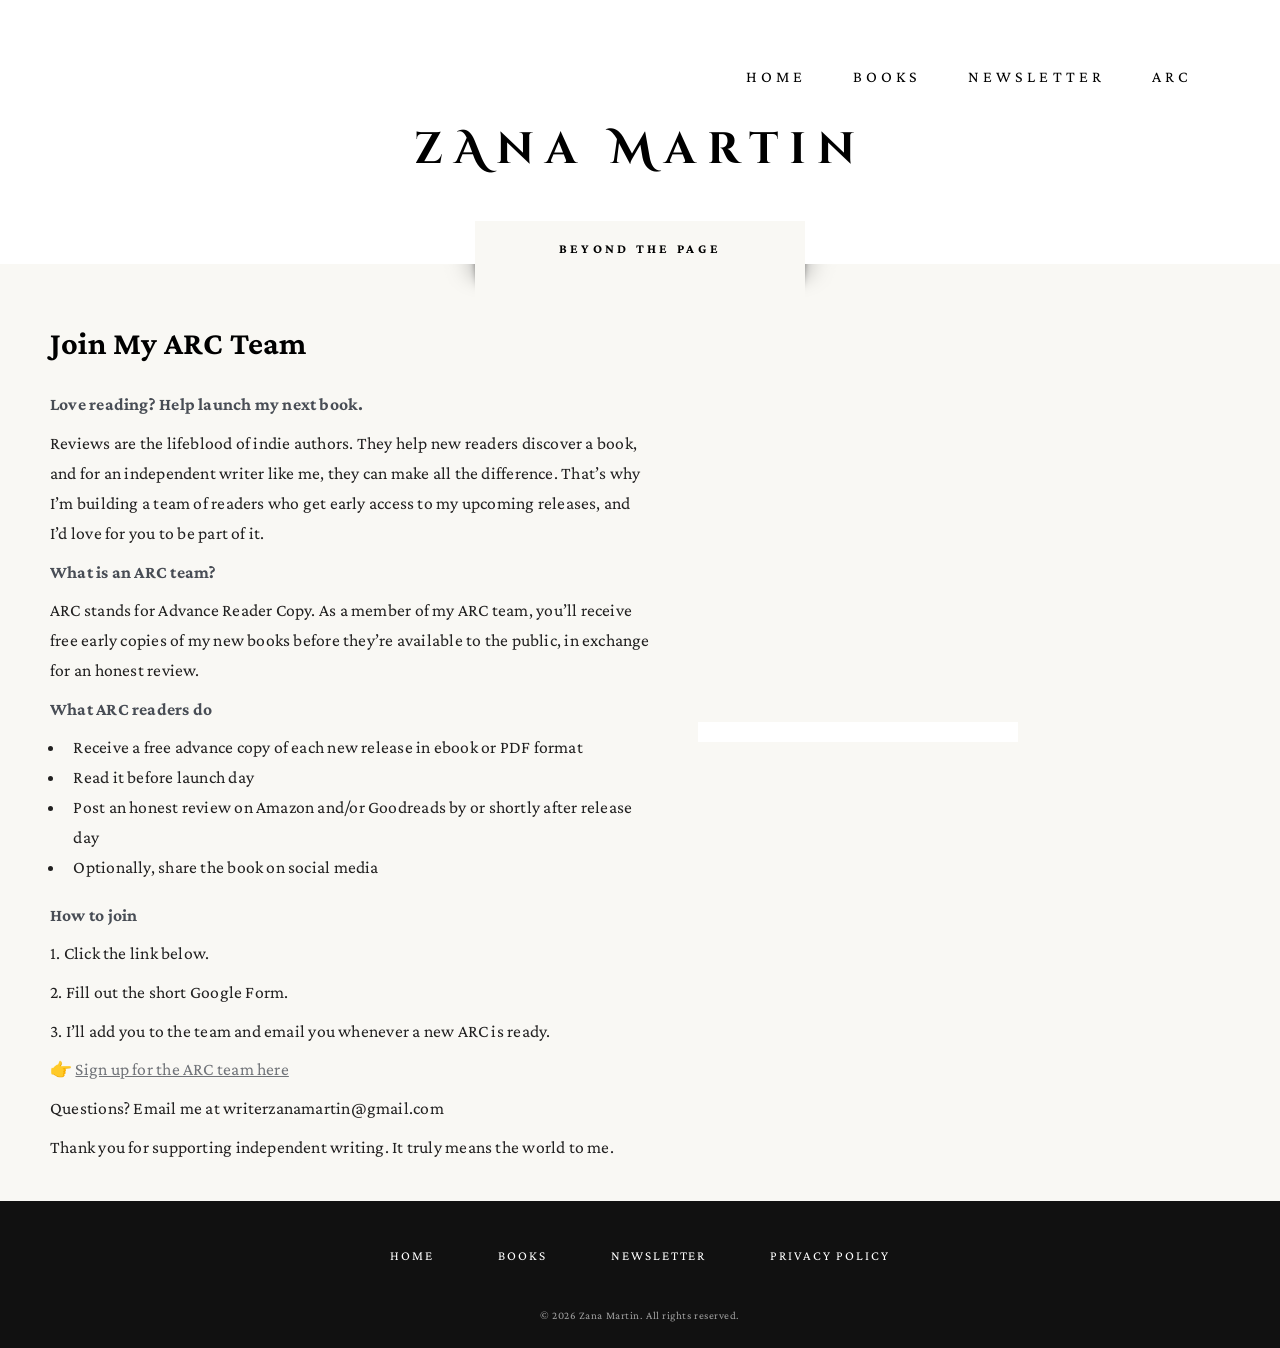
==== arc.html @ 6d34504e "Add files via upload" ====
<!DOCTYPE HTML>
<!--
	Escape Velocity by HTML5 UP
	html5up.net | @ajlkn
	Free for personal and commercial use under the CCA 3.0 license (html5up.net/license)
-->
<html>
	<head>
		<title>Zana Martin</title>
		<meta charset="utf-8" />
		<meta name="viewport" content="width=device-width, initial-scale=1, user-scalable=no" />
		<link rel="preconnect" href="https://fonts.googleapis.com">
		<link rel="preconnect" href="https://fonts.gstatic.com" crossorigin>
		<link href="https://fonts.googleapis.com/css2?family=Cinzel+Decorative:wght@700&family=Crimson+Pro:wght@400&display=swap" rel="stylesheet">
		<link rel="stylesheet" href="assets/css/main.css" />
		<link rel="stylesheet" href="https://cdn.jsdelivr.net/npm/swiper@11/swiper-bundle.min.css"/>
		<!-- MailerLite Universal -->
<script>
    (function(w,d,e,u,f,l,n){w[f]=w[f]||function(){(w[f].q=w[f].q||[])
    .push(arguments);},l=d.createElement(e),l.async=1,l.src=u,
    n=d.getElementsByTagName(e)[0],n.parentNode.insertBefore(l,n);})
    (window,document,'script','https://assets.mailerlite.com/js/universal.js','ml');
    ml('account', '2477304');
</script>
<!-- End MailerLite Universal -->
	</head>
	<body class="homepage is-preload">
		<div id="page-wrapper">

			<!-- Header -->
				<section id="header" class="wrapper">

					<!-- Logo -->
						<div id="logo">
							<h1><a href="index.html">zAna Martin</a></h1>
						</div>

					<!-- Nav -->
						<nav id="nav">
							<ul>
								<li class="current"><a href="index.html">Home</a></li>
								<li>
									<a href="books.html">Books</a>
								
								</li>
						
								<li><a href="Newsletter.html">Newsletter</a></li>
								<li><a href="arc.html">ARC</a></li>
							</ul>
						</nav>

				</section>

			

			
			<!-- Explore -->
				<section id="explore" class="wrapper style3">
    		<div class="title">BEYOND THE PAGE</div>

   			 <div class="container">

       		 <div class="publication">

           
           <div class="publication-text">
    <h2>Join My ARC Team</h2>
<p><b>Love reading? Help launch my next book.</b></p>
<p>Reviews are the lifeblood of indie authors. They help new readers discover a book, and for an independent writer like me, they can make all the difference. That’s why I’m building a team of readers who get early access to my upcoming releases, and I’d love for you to be part of it.</p>
<p><b>What is an ARC team?</b></p>
<p>ARC stands for Advance Reader Copy. As a member of my ARC team, you’ll receive free early copies of my new books before they’re available to the public, in exchange for an honest review.</p>
<p><b>What ARC readers do</b></p>
<ul>
    <li>Receive a free advance copy of each new release in ebook or PDF format</li>
    <li>Read it before launch day</li>
    <li>Post an honest review on Amazon and/or Goodreads by or shortly after release day</li>
	<li>Optionally, share the book on social media</li>
</ul>

<p><b>How to join</b></p>
<p>1. Click the link below.</p>
<p>2. Fill out the short Google Form.</p>
<p>3. I’ll add you to the team and email you whenever a new ARC is ready.</p>
<p>👉 <a href="https://docs.google.com/forms/d/e/1FAIpQLSdYOruXHdfNZhBs0Rcu9i3w_5JITP9dlh0hnvbzAg2JT9Xgmw/viewform?usp=header">Sign up for the ARC team here</a></p>
<p>Questions? Email me at writerzanamartin@gmail.com</p> 
<p>Thank you for supporting independent writing. It truly means the world to me.</p>     






</div>
 <div class="book-image">
           	<a href="#" class="image featured"><img src="images/arc2.png" alt="" /></a>
</div>
</section>

							
											

			<!-- Footer -->
				<footer class="site-footer">

    <div class="footer-links">

        <div class="footer-item">
            <a href="index.html">HOME</a>
         
        </div>

        <div class="footer-item">
            <a href="books.html">BOOKS</a>
            
        </div>

        <div class="footer-item">
            <a href="Newsletter.html">NEWSLETTER</a>
            
        </div>
        <div class="footer-item">
            <a href="privacy-policy.html">PRIVACY POLICY</a>
            
        </div>

    </div>

    <div class="footer-bottom">
        © 2026 Zana Martin. All rights reserved.
    </div>

</footer>

		<!-- Scripts -->
   
			<script src="assets/js/jquery.min.js"></script>
			<script src="assets/js/jquery.dropotron.min.js"></script>
			<script src="assets/js/browser.min.js"></script>
			<script src="assets/js/breakpoints.min.js"></script>
			<script src="assets/js/util.js"></script>
			<script src="assets/js/main.js"></script>
    </div>

    <script src="assets/js/jquery.min.js"></script>
    <script src="assets/js/browser.min.js"></script>
    <script src="assets/js/breakpoints.min.js"></script>
    <script src="assets/js/util.js"></script>
    <script src="assets/js/main.js"></script>

    <script src="https://cdn.jsdelivr.net/npm/swiper@11/swiper-bundle.min.js"></script>

    <script>
    const swiper = new Swiper(".publicationSwiper", {
    loop: true,

    autoplay: {
        delay: 2000,              // 2 seconds between slides
        disableOnInteraction: false
    },

    pagination: {
        el: ".swiper-pagination",
        clickable: true,
    },

    navigation: {
        nextEl: ".swiper-button-next",
        prevEl: ".swiper-button-prev",
    },
});
    </script>

</body>
	</body>
</html>
---- assets/css/main.css ----
@import url("fontawesome-all.min.css");
@import url("https://fonts.googleapis.com/css?family=Source+Sans+Pro:400,400italic,700,900");

/*
	Escape Velocity by HTML5 UP
	html5up.net | @ajlkn
	Free for personal and commercial use under the CCA 3.0 license (html5up.net/license)
*/

html, body, div, span, applet, object,
iframe, h1, h2, h3, h4, h5, h6, p, blockquote,
pre, a, abbr, acronym, address, big, cite,
code, del, dfn, em, img, ins, kbd, q, s, samp,
small, strike, strong, sub, sup, tt, var, b,
u, i, center, dl, dt, dd, ol, ul, li, fieldset,
form, label, legend, table, caption, tbody,
tfoot, thead, tr, th, td, article, aside,
canvas, details, embed, figure, figcaption,
footer, header, hgroup, menu, nav, output, ruby,
section, summary, time, mark, audio, video {
	margin: 0;
	padding: 0;
	border: 0;
	font-size: 100%;
	font: inherit;
	vertical-align: baseline;}

article, aside, details, figcaption, figure,
footer, header, hgroup, menu, nav, section {
	display: block;}

body {
	line-height: 1;
}

ol, ul {
	list-style: none;
}

blockquote, q {
	quotes: none;
}

	blockquote:before, blockquote:after, q:before, q:after {
		content: '';
		content: none;
	}

table {
	border-collapse: collapse;
	border-spacing: 0;
}

body {
	-webkit-text-size-adjust: none;
}

mark {
	background-color: transparent;
	color: inherit;
}

input::-moz-focus-inner {
	border: 0;
	padding: 0;
}

input, select, textarea {
	-moz-appearance: none;
	-webkit-appearance: none;
	-ms-appearance: none;
	appearance: none;
}

/* Basic */

	@-ms-viewport {
		width: device-width;
	}

	html {
		box-sizing: border-box;
	}

	*, *:before, *:after {
		box-sizing: inherit;
	}

	body.is-preload *, body.is-preload *:before, body.is-preload *:after {
		-moz-animation: none !important;
		-webkit-animation: none !important;
		-ms-animation: none !important;
		animation: none !important;
		-moz-transition: none !important;
		-webkit-transition: none !important;
		-ms-transition: none !important;
		transition: none !important;
	}

	body, input, textarea, select {
		font-family: "Crimson Pro", serif;
		font-weight: 400;
		color: #919499;
		font-size: 14pt;
		line-height: 1.75em;
		letter-spacing: 0.025em;
	}

	h1, h2, h3, h4, h5, h6 {
		font-weight: 700;
		color: #000000;
	}

	h8 {
		color: #1f232b;
		font-size: 1.2em;
	}

		h1 a, h2 a, h3 a, h4 a, h5 a, h6 a {
			color: inherit;
			text-decoration: none;
		}

	a {
		-moz-transition: color .25s ease-in-out;
		-webkit-transition: color .25s ease-in-out;
		-ms-transition: color .25s ease-in-out;
		transition: color .25s ease-in-out;
		text-decoration: underline;
		color: #717479;
	}

		a:hover {
			text-decoration: none;
		}

	strong, b {
		font-weight: 700;
		color: #484d55;
	}

	blockquote {
		border-left: solid 0.5em #ddd;
		padding: 1em 0 1em 2em;
		font-style: italic;
	}

	em, i {
		font-style: italic;
	}

	hr {
		border: 0;
		border-top: solid 1px #ddd;
		margin: 2em 0 2em 0;
	}

	sub {
		position: relative;
		top: 0.5em;
		font-size: 0.8em;
	}

	sup {
		position: relative;
		top: -0.5em;
		font-size: 0.8em;
	}

	.nobr {
		white-space: nowrap;
	}

	br.clear {
		clear: both;
	}

	p, ul, ol, dl, table, blockquote, form {
		margin-bottom: 2em;
	}

/* Container */

	.container {
		margin: 0 auto;
		max-width: 100%;
		width: 68em;
	}

		@media screen and (max-width: 1680px) {

			.container {
				width: 70em;
			}

		}

		@media screen and (max-width: 1280px) {

			.container {
				width: calc(100% - 100px);
			}

		}

		@media screen and (max-width: 980px) {

			.container {
				width: calc(100% - 100px);
			}

		}

		@media screen and (max-width: 736px) {

			.container {
				width: calc(100% - 40px);
			}

		}

/* Row */

	.row {
		display: flex;
		flex-wrap: wrap;
		box-sizing: border-box;
		align-items: stretch;
	}

		.row > * {
			box-sizing: border-box;
		}

		.row.gtr-uniform > * > :last-child {
			margin-bottom: 0;
		}

		.row.aln-left {
			justify-content: flex-start;
		}

		.row.aln-center {
			justify-content: center;
		}

		.row.aln-right {
			justify-content: flex-end;
		}

		.row.aln-top {
			align-items: flex-start;
		}

		.row.aln-middle {
			align-items: center;
		}

		.row.aln-bottom {
			align-items: flex-end;
		}

		.row > .imp {
			order: -1;
		}

		.row > .col-1 {
			width: 8.33333%;
		}

		.row > .off-1 {
			margin-left: 8.33333%;
		}

		.row > .col-2 {
			width: 16.66667%;
		}

		.row > .off-2 {
			margin-left: 16.66667%;
		}

		.row > .col-3 {
			width: 25%;
		}

		.row > .off-3 {
			margin-left: 25%;
		}

		.row > .col-4 {
			width: 33.33333%;
		}

		.row > .off-4 {
			margin-left: 33.33333%;
		}

		.row > .col-5 {
			width: 41.66667%;
		}

		.row > .off-5 {
			margin-left: 41.66667%;
		}

		.row > .col-6 {
			width: 50%;
		}

		.row > .off-6 {
			margin-left: 50%;
		}

		.row > .col-7 {
			width: 58.33333%;
		}

		.row > .off-7 {
			margin-left: 58.33333%;
		}

		.row > .col-8 {
			width: 66.66667%;
		}

		.row > .off-8 {
			margin-left: 66.66667%;
		}

		.row > .col-9 {
			width: 75%;
		}

		.row > .off-9 {
			margin-left: 75%;
		}

		.row > .col-10 {
			width: 83.33333%;
		}

		.row > .off-10 {
			margin-left: 83.33333%;
		}

		.row > .col-11 {
			width: 91.66667%;
		}

		.row > .off-11 {
			margin-left: 91.66667%;
		}

		.row > .col-12 {
			width: 100%;
		}

		.row > .off-12 {
			margin-left: 100%;
		}

		.row.gtr-0 {
			margin-top: 0px;
			margin-left: 0px;
		}

			.row.gtr-0 > * {
				padding: 0px 0 0 0px;
			}

			.row.gtr-0.gtr-uniform {
				margin-top: 0px;
			}

				.row.gtr-0.gtr-uniform > * {
					padding-top: 0px;
				}

		.row.gtr-25 {
			margin-top: -12.5px;
			margin-left: -12.5px;
		}

			.row.gtr-25 > * {
				padding: 12.5px 0 0 12.5px;
			}

			.row.gtr-25.gtr-uniform {
				margin-top: -12.5px;
			}

				.row.gtr-25.gtr-uniform > * {
					padding-top: 12.5px;
				}

		.row.gtr-50 {
			margin-top: -25px;
			margin-left: -25px;
		}

			.row.gtr-50 > * {
				padding: 25px 0 0 25px;
			}

			.row.gtr-50.gtr-uniform {
				margin-top: -25px;
			}

				.row.gtr-50.gtr-uniform > * {
					padding-top: 25px;
				}

		.row {
			margin-top: -50px;
			margin-left: -50px;
		}

			.row > * {
				padding: 50px 0 0 50px;
			}

			.row.gtr-uniform {
				margin-top: -50px;
			}

				.row.gtr-uniform > * {
					padding-top: 50px;
				}

		.row.gtr-150 {
			margin-top: -75px;
			margin-left: -75px;
		}

			.row.gtr-150 > * {
				padding: 75px 0 0 75px;
			}

			.row.gtr-150.gtr-uniform {
				margin-top: -75px;
			}

				.row.gtr-150.gtr-uniform > * {
					padding-top: 75px;
				}

		.row.gtr-200 {
			margin-top: -100px;
			margin-left: -100px;
		}

			.row.gtr-200 > * {
				padding: 100px 0 0 100px;
			}

			.row.gtr-200.gtr-uniform {
				margin-top: -100px;
			}

				.row.gtr-200.gtr-uniform > * {
					padding-top: 100px;
				}

		@media screen and (max-width: 1680px) {

			.row {
				display: flex;
				flex-wrap: wrap;
				box-sizing: border-box;
				align-items: stretch;
			}

				.row > * {
					box-sizing: border-box;
				}

				.row.gtr-uniform > * > :last-child {
					margin-bottom: 0;
				}

				.row.aln-left {
					justify-content: flex-start;
				}

				.row.aln-center {
					justify-content: center;
				}

				.row.aln-right {
					justify-content: flex-end;
				}

				.row.aln-top {
					align-items: flex-start;
				}

				.row.aln-middle {
					align-items: center;
				}

				.row.aln-bottom {
					align-items: flex-end;
				}

				.row > .imp-xlarge {
					order: -1;
				}

				.row > .col-1-xlarge {
					width: 8.33333%;
				}

				.row > .off-1-xlarge {
					margin-left: 8.33333%;
				}

				.row > .col-2-xlarge {
					width: 16.66667%;
				}

				.row > .off-2-xlarge {
					margin-left: 16.66667%;
				}

				.row > .col-3-xlarge {
					width: 25%;
				}

				.row > .off-3-xlarge {
					margin-left: 25%;
				}

				.row > .col-4-xlarge {
					width: 33.33333%;
				}

				.row > .off-4-xlarge {
					margin-left: 33.33333%;
				}

				.row > .col-5-xlarge {
					width: 41.66667%;
				}

				.row > .off-5-xlarge {
					margin-left: 41.66667%;
				}

				.row > .col-6-xlarge {
					width: 50%;
				}

				.row > .off-6-xlarge {
					margin-left: 50%;
				}

				.row > .col-7-xlarge {
					width: 58.33333%;
				}

				.row > .off-7-xlarge {
					margin-left: 58.33333%;
				}

				.row > .col-8-xlarge {
					width: 66.66667%;
				}

				.row > .off-8-xlarge {
					margin-left: 66.66667%;
				}

				.row > .col-9-xlarge {
					width: 75%;
				}

				.row > .off-9-xlarge {
					margin-left: 75%;
				}

				.row > .col-10-xlarge {
					width: 83.33333%;
				}

				.row > .off-10-xlarge {
					margin-left: 83.33333%;
				}

				.row > .col-11-xlarge {
					width: 91.66667%;
				}

				.row > .off-11-xlarge {
					margin-left: 91.66667%;
				}

				.row > .col-12-xlarge {
					width: 100%;
				}

				.row > .off-12-xlarge {
					margin-left: 100%;
				}

				.row.gtr-0 {
					margin-top: 0px;
					margin-left: 0px;
				}

					.row.gtr-0 > * {
						padding: 0px 0 0 0px;
					}

					.row.gtr-0.gtr-uniform {
						margin-top: 0px;
					}

						.row.gtr-0.gtr-uniform > * {
							padding-top: 0px;
						}

				.row.gtr-25 {
					margin-top: -12.5px;
					margin-left: -12.5px;
				}

					.row.gtr-25 > * {
						padding: 12.5px 0 0 12.5px;
					}

					.row.gtr-25.gtr-uniform {
						margin-top: -12.5px;
					}

						.row.gtr-25.gtr-uniform > * {
							padding-top: 12.5px;
						}

				.row.gtr-50 {
					margin-top: -25px;
					margin-left: -25px;
				}

					.row.gtr-50 > * {
						padding: 25px 0 0 25px;
					}

					.row.gtr-50.gtr-uniform {
						margin-top: -25px;
					}

						.row.gtr-50.gtr-uniform > * {
							padding-top: 25px;
						}

				.row {
					margin-top: -50px;
					margin-left: -50px;
				}

					.row > * {
						padding: 50px 0 0 50px;
					}

					.row.gtr-uniform {
						margin-top: -50px;
					}

						.row.gtr-uniform > * {
							padding-top: 50px;
						}

				.row.gtr-150 {
					margin-top: -75px;
					margin-left: -75px;
				}

					.row.gtr-150 > * {
						padding: 75px 0 0 75px;
					}

					.row.gtr-150.gtr-uniform {
						margin-top: -75px;
					}

						.row.gtr-150.gtr-uniform > * {
							padding-top: 75px;
						}

				.row.gtr-200 {
					margin-top: -100px;
					margin-left: -100px;
				}

					.row.gtr-200 > * {
						padding: 100px 0 0 100px;
					}

					.row.gtr-200.gtr-uniform {
						margin-top: -100px;
					}

						.row.gtr-200.gtr-uniform > * {
							padding-top: 100px;
						}

		}

		@media screen and (max-width: 1280px) {

			.row {
				display: flex;
				flex-wrap: wrap;
				box-sizing: border-box;
				align-items: stretch;
			}

				.row > * {
					box-sizing: border-box;
				}

				.row.gtr-uniform > * > :last-child {
					margin-bottom: 0;
				}

				.row.aln-left {
					justify-content: flex-start;
				}

				.row.aln-center {
					justify-content: center;
				}

				.row.aln-right {
					justify-content: flex-end;
				}

				.row.aln-top {
					align-items: flex-start;
				}

				.row.aln-middle {
					align-items: center;
				}

				.row.aln-bottom {
					align-items: flex-end;
				}

				.row > .imp-large {
					order: -1;
				}

				.row > .col-1-large {
					width: 8.33333%;
				}

				.row > .off-1-large {
					margin-left: 8.33333%;
				}

				.row > .col-2-large {
					width: 16.66667%;
				}

				.row > .off-2-large {
					margin-left: 16.66667%;
				}

				.row > .col-3-large {
					width: 25%;
				}

				.row > .off-3-large {
					margin-left: 25%;
				}

				.row > .col-4-large {
					width: 33.33333%;
				}

				.row > .off-4-large {
					margin-left: 33.33333%;
				}

				.row > .col-5-large {
					width: 41.66667%;
				}

				.row > .off-5-large {
					margin-left: 41.66667%;
				}

				.row > .col-6-large {
					width: 50%;
				}

				.row > .off-6-large {
					margin-left: 50%;
				}

				.row > .col-7-large {
					width: 58.33333%;
				}

				.row > .off-7-large {
					margin-left: 58.33333%;
				}

				.row > .col-8-large {
					width: 66.66667%;
				}

				.row > .off-8-large {
					margin-left: 66.66667%;
				}

				.row > .col-9-large {
					width: 75%;
				}

				.row > .off-9-large {
					margin-left: 75%;
				}

				.row > .col-10-large {
					width: 83.33333%;
				}

				.row > .off-10-large {
					margin-left: 83.33333%;
				}

				.row > .col-11-large {
					width: 91.66667%;
				}

				.row > .off-11-large {
					margin-left: 91.66667%;
				}

				.row > .col-12-large {
					width: 100%;
				}

				.row > .off-12-large {
					margin-left: 100%;
				}

				.row.gtr-0 {
					margin-top: 0px;
					margin-left: 0px;
				}

					.row.gtr-0 > * {
						padding: 0px 0 0 0px;
					}

					.row.gtr-0.gtr-uniform {
						margin-top: 0px;
					}

						.row.gtr-0.gtr-uniform > * {
							padding-top: 0px;
						}

				.row.gtr-25 {
					margin-top: -8.75px;
					margin-left: -8.75px;
				}

					.row.gtr-25 > * {
						padding: 8.75px 0 0 8.75px;
					}

					.row.gtr-25.gtr-uniform {
						margin-top: -8.75px;
					}

						.row.gtr-25.gtr-uniform > * {
							padding-top: 8.75px;
						}

				.row.gtr-50 {
					margin-top: -17.5px;
					margin-left: -17.5px;
				}

					.row.gtr-50 > * {
						padding: 17.5px 0 0 17.5px;
					}

					.row.gtr-50.gtr-uniform {
						margin-top: -17.5px;
					}

						.row.gtr-50.gtr-uniform > * {
							padding-top: 17.5px;
						}

				.row {
					margin-top: -35px;
					margin-left: -35px;
				}

					.row > * {
						padding: 35px 0 0 35px;
					}

					.row.gtr-uniform {
						margin-top: -35px;
					}

						.row.gtr-uniform > * {
							padding-top: 35px;
						}

				.row.gtr-150 {
					margin-top: -52.5px;
					margin-left: -52.5px;
				}

					.row.gtr-150 > * {
						padding: 52.5px 0 0 52.5px;
					}

					.row.gtr-150.gtr-uniform {
						margin-top: -52.5px;
					}

						.row.gtr-150.gtr-uniform > * {
							padding-top: 52.5px;
						}

				.row.gtr-200 {
					margin-top: -70px;
					margin-left: -70px;
				}

					.row.gtr-200 > * {
						padding: 70px 0 0 70px;
					}

					.row.gtr-200.gtr-uniform {
						margin-top: -70px;
					}

						.row.gtr-200.gtr-uniform > * {
							padding-top: 70px;
						}

		}

		@media screen and (max-width: 980px) {

			.row {
				display: flex;
				flex-wrap: wrap;
				box-sizing: border-box;
				align-items: stretch;
			}

				.row > * {
					box-sizing: border-box;
				}

				.row.gtr-uniform > * > :last-child {
					margin-bottom: 0;
				}

				.row.aln-left {
					justify-content: flex-start;
				}

				.row.aln-center {
					justify-content: center;
				}

				.row.aln-right {
					justify-content: flex-end;
				}

				.row.aln-top {
					align-items: flex-start;
				}

				.row.aln-middle {
					align-items: center;
				}

				.row.aln-bottom {
					align-items: flex-end;
				}

				.row > .imp-medium {
					order: -1;
				}

				.row > .col-1-medium {
					width: 8.33333%;
				}

				.row > .off-1-medium {
					margin-left: 8.33333%;
				}

				.row > .col-2-medium {
					width: 16.66667%;
				}

				.row > .off-2-medium {
					margin-left: 16.66667%;
				}

				.row > .col-3-medium {
					width: 25%;
				}

				.row > .off-3-medium {
					margin-left: 25%;
				}

				.row > .col-4-medium {
					width: 33.33333%;
				}

				.row > .off-4-medium {
					margin-left: 33.33333%;
				}

				.row > .col-5-medium {
					width: 41.66667%;
				}

				.row > .off-5-medium {
					margin-left: 41.66667%;
				}

				.row > .col-6-medium {
					width: 50%;
				}

				.row > .off-6-medium {
					margin-left: 50%;
				}

				.row > .col-7-medium {
					width: 58.33333%;
				}

				.row > .off-7-medium {
					margin-left: 58.33333%;
				}

				.row > .col-8-medium {
					width: 66.66667%;
				}

				.row > .off-8-medium {
					margin-left: 66.66667%;
				}

				.row > .col-9-medium {
					width: 75%;
				}

				.row > .off-9-medium {
					margin-left: 75%;
				}

				.row > .col-10-medium {
					width: 83.33333%;
				}

				.row > .off-10-medium {
					margin-left: 83.33333%;
				}

				.row > .col-11-medium {
					width: 91.66667%;
				}

				.row > .off-11-medium {
					margin-left: 91.66667%;
				}

				.row > .col-12-medium {
					width: 100%;
				}

				.row > .off-12-medium {
					margin-left: 100%;
				}

				.row.gtr-0 {
					margin-top: 0px;
					margin-left: 0px;
				}

					.row.gtr-0 > * {
						padding: 0px 0 0 0px;
					}

					.row.gtr-0.gtr-uniform {
						margin-top: 0px;
					}

						.row.gtr-0.gtr-uniform > * {
							padding-top: 0px;
						}

				.row.gtr-25 {
					margin-top: -12.5px;
					margin-left: -12.5px;
				}

					.row.gtr-25 > * {
						padding: 12.5px 0 0 12.5px;
					}

					.row.gtr-25.gtr-uniform {
						margin-top: -12.5px;
					}

						.row.gtr-25.gtr-uniform > * {
							padding-top: 12.5px;
						}

				.row.gtr-50 {
					margin-top: -25px;
					margin-left: -25px;
				}

					.row.gtr-50 > * {
						padding: 25px 0 0 25px;
					}

					.row.gtr-50.gtr-uniform {
						margin-top: -25px;
					}

						.row.gtr-50.gtr-uniform > * {
							padding-top: 25px;
						}

				.row {
					margin-top: -50px;
					margin-left: -50px;
				}

					.row > * {
						padding: 50px 0 0 50px;
					}

					.row.gtr-uniform {
						margin-top: -50px;
					}

						.row.gtr-uniform > * {
							padding-top: 50px;
						}

				.row.gtr-150 {
					margin-top: -75px;
					margin-left: -75px;
				}

					.row.gtr-150 > * {
						padding: 75px 0 0 75px;
					}

					.row.gtr-150.gtr-uniform {
						margin-top: -75px;
					}

						.row.gtr-150.gtr-uniform > * {
							padding-top: 75px;
						}

				.row.gtr-200 {
					margin-top: -100px;
					margin-left: -100px;
				}

					.row.gtr-200 > * {
						padding: 100px 0 0 100px;
					}

					.row.gtr-200.gtr-uniform {
						margin-top: -100px;
					}

						.row.gtr-200.gtr-uniform > * {
							padding-top: 100px;
						}

		}

		@media screen and (max-width: 736px) {

			.row {
				display: flex;
				flex-wrap: wrap;
				box-sizing: border-box;
				align-items: stretch;
			}

				.row > * {
					box-sizing: border-box;
				}

				.row.gtr-uniform > * > :last-child {
					margin-bottom: 0;
				}

				.row.aln-left {
					justify-content: flex-start;
				}

				.row.aln-center {
					justify-content: center;
				}

				.row.aln-right {
					justify-content: flex-end;
				}

				.row.aln-top {
					align-items: flex-start;
				}

				.row.aln-middle {
					align-items: center;
				}

				.row.aln-bottom {
					align-items: flex-end;
				}

				.row > .imp-small {
					order: -1;
				}

				.row > .col-1-small {
					width: 8.33333%;
				}

				.row > .off-1-small {
					margin-left: 8.33333%;
				}

				.row > .col-2-small {
					width: 16.66667%;
				}

				.row > .off-2-small {
					margin-left: 16.66667%;
				}

				.row > .col-3-small {
					width: 25%;
				}

				.row > .off-3-small {
					margin-left: 25%;
				}

				.row > .col-4-small {
					width: 33.33333%;
				}

				.row > .off-4-small {
					margin-left: 33.33333%;
				}

				.row > .col-5-small {
					width: 41.66667%;
				}

				.row > .off-5-small {
					margin-left: 41.66667%;
				}

				.row > .col-6-small {
					width: 50%;
				}

				.row > .off-6-small {
					margin-left: 50%;
				}

				.row > .col-7-small {
					width: 58.33333%;
				}

				.row > .off-7-small {
					margin-left: 58.33333%;
				}

				.row > .col-8-small {
					width: 66.66667%;
				}

				.row > .off-8-small {
					margin-left: 66.66667%;
				}

				.row > .col-9-small {
					width: 75%;
				}

				.row > .off-9-small {
					margin-left: 75%;
				}

				.row > .col-10-small {
					width: 83.33333%;
				}

				.row > .off-10-small {
					margin-left: 83.33333%;
				}

				.row > .col-11-small {
					width: 91.66667%;
				}

				.row > .off-11-small {
					margin-left: 91.66667%;
				}

				.row > .col-12-small {
					width: 100%;
				}

				.row > .off-12-small {
					margin-left: 100%;
				}

				.row.gtr-0 {
					margin-top: 0px;
					margin-left: 0px;
				}

					.row.gtr-0 > * {
						padding: 0px 0 0 0px;
					}

					.row.gtr-0.gtr-uniform {
						margin-top: 0px;
					}

						.row.gtr-0.gtr-uniform > * {
							padding-top: 0px;
						}

				.row.gtr-25 {
					margin-top: -7.5px;
					margin-left: -7.5px;
				}

					.row.gtr-25 > * {
						padding: 7.5px 0 0 7.5px;
					}

					.row.gtr-25.gtr-uniform {
						margin-top: -7.5px;
					}

						.row.gtr-25.gtr-uniform > * {
							padding-top: 7.5px;
						}

				.row.gtr-50 {
					margin-top: -15px;
					margin-left: -15px;
				}

					.row.gtr-50 > * {
						padding: 15px 0 0 15px;
					}

					.row.gtr-50.gtr-uniform {
						margin-top: -15px;
					}

						.row.gtr-50.gtr-uniform > * {
							padding-top: 15px;
						}

				.row {
					margin-top: -30px;
					margin-left: -30px;
				}

					.row > * {
						padding: 30px 0 0 30px;
					}

					.row.gtr-uniform {
						margin-top: -30px;
					}

						.row.gtr-uniform > * {
							padding-top: 30px;
						}

				.row.gtr-150 {
					margin-top: -45px;
					margin-left: -45px;
				}

					.row.gtr-150 > * {
						padding: 45px 0 0 45px;
					}

					.row.gtr-150.gtr-uniform {
						margin-top: -45px;
					}

						.row.gtr-150.gtr-uniform > * {
							padding-top: 45px;
						}

				.row.gtr-200 {
					margin-top: -60px;
					margin-left: -60px;
				}

					.row.gtr-200 > * {
						padding: 60px 0 0 60px;
					}

					.row.gtr-200.gtr-uniform {
						margin-top: -60px;
					}

						.row.gtr-200.gtr-uniform > * {
							padding-top: 60px;
						}

		}

/* Section/Article */

	section,
	article {
		margin: 0 0 4em 0;
	}

	section > :last-child,
	article > :last-child,
	section:last-child,
	article:last-child {
		margin-bottom: 0;
	}

	header.style1 {
		text-align: center;
		padding: 3em 0 3em 0;
	}

		header.style1 h2 {
			font-weight: 700;
			font-size: 2em;
			letter-spacing: 0.075em;
			line-height: 1.5em;
		}

		header.style1 p {
			color: #040404;
			display: block;
			margin: 1.15em 0 0 0;
			font-size: 1.3em;
			letter-spacing: 0.075em;
			line-height: 1.5em;
		}

/* Table */

	table {
		width: 100%;
	}

		table.default {
			width: 100%;
		}

			table.default tbody tr:nth-child(2n+2) {
				background: #f4f4f4;
			}

			table.default td {
				padding: 0.5em 1em 0.5em 1em;
			}

			table.default th {
				text-align: left;
				font-weight: 400;
				padding: 0.5em 1em 0.5em 1em;
			}

			table.default thead {
				background: #484d55;
				color: #fff;
			}

			table.default tfoot {
				background: #eee;
			}

/* Form */

	form label {
		display: block;
		font-weight: 700;
		color: #484d55;
		margin: 0.25em 0 0.5em 0;
	}

	form input[type="text"],
	form input[type="email"],
	form input[type="password"],
	form select,
	form textarea {
		-moz-transition: all .25s ease-in-out;
		-webkit-transition: all .25s ease-in-out;
		-ms-transition: all .25s ease-in-out;
		transition: all .25s ease-in-out;
		-webkit-appearance: none;
		display: block;
		border: 0;
		background: #eee;
		box-shadow: inset 0px 0px 1px 0px #a0a1a7;
		border-radius: 0.35em;
		width: 100%;
		padding: 0.75em 1em 0.75em 1em;
	}

		form input[type="text"]:focus,
		form input[type="email"]:focus,
		form input[type="password"]:focus,
		form select:focus,
		form textarea:focus {
			background: #f8f8f8;
		}

	form input[type="text"],
	form input[type="email"]
	input[type="password"] {
		line-height: 1em;
	}

	form select {
		line-height: 1em;
	}

	form textarea {
		min-height: 8em;
	}

	form ul.actions {
		margin-top: 0;
	}

	form ::-webkit-input-placeholder {
		color: #555 !important;
		font-style: italic;
		line-height: 1.35em;
	}

	form :-moz-placeholder {
		color: #555 !important;
		font-style: italic;
	}

	form ::-moz-placeholder {
		color: #555 !important;
		font-style: italic;
	}

	form :-ms-input-placeholder {
		color: #555 !important;
		font-style: italic;
	}

	form ::-moz-focus-inner {
		border: 0;
	}

/* Image */

	.image {
		display: inline-block;
	}

		.image img {
			display: block;
			width: 100%;
		}

		.image.fit {
			display: block;
			width: 100%;
		}

		.image.left {
			float: left;
			margin: 0 2em 2em 0;
		}

		.image.centered {
			display: block;
			margin: 0 0 2em 0;
		}

			.image.centered img {
				margin: 0 auto;
				width: auto;
			}

		.image.featured {
			display: block;
			width: 100%;
			margin: 0 0 2em 0;
		}

/* Button */

	input[type="button"],
	input[type="submit"],
	input[type="reset"],
	button,
	.button {
		-moz-transition: all .25s ease-in-out;
		-webkit-transition: all .25s ease-in-out;
		-ms-transition: all .25s ease-in-out;
		transition: all .25s ease-in-out;
		display: inline-block;
		background: #444;
		text-align: center;
		text-transform: uppercase;
		font-weight: 700;
		letter-spacing: 0.25em;
		text-decoration: none;
		border-radius: 0.35em;
		border: 0;
		outline: 0;
		cursor: pointer;
		padding: 0 2.25em 0 2.25em;
		font-size: 0.9em;
		min-width: 12em;
		height: 4em;
		line-height: 4em;
	}

		input[type="button"]:hover,
		input[type="submit"]:hover,
		input[type="reset"]:hover,
		button:hover,
		.button:hover {
			background-color: #dfa72f;
		}

		input[type="button"].large,
		input[type="submit"].large,
		input[type="reset"].large,
		button.large,
		.button.large {
			font-size: 1em;
			min-width: 14em;
		}

		input[type="button"].style1,
		input[type="submit"].style1,
		input[type="reset"].style1,
		button.style1,
		.button.style1 {
			background: #dfa72f url("images/overlay.png");
			color: #fff;
		}

			input[type="button"].style1:hover,
			input[type="submit"].style1:hover,
			input[type="reset"].style1:hover,
			button.style1:hover,
			.button.style1:hover {
				background-color: #64605f;
			}

			input[type="button"].style1:active,
			input[type="submit"].style1:active,
			input[type="reset"].style1:active,
			button.style1:active,
			.button.style1:active {
				background-color: #717070;
			}

		input[type="button"].style2,
		input[type="submit"].style2,
		input[type="reset"].style2,
		button.style2,
		.button.style2 {
			background: none;
			color: #606167;
			box-shadow: inset 0px 0px 2px 0px #a0a1a7;
		}

			input[type="button"].style2:hover,
			input[type="submit"].style2:hover,
			input[type="reset"].style2:hover,
			button.style2:hover,
			.button.style2:hover {
				box-shadow: inset 0px 0px 2px 0px #606167;
			}

			input[type="button"].style2:active,
			input[type="submit"].style2:active,
			input[type="reset"].style2:active,
			button.style2:active,
			.button.style2:active {
				box-shadow: inset 0px 0px 2px 0px #202127;
			}

		input[type="button"].style3,
		input[type="submit"].style3,
		input[type="reset"].style3,
		button.style3,
		.button.style3 {
			background: #2f333b url("images/overlay.png");
			color: #fff;
		}

			input[type="button"].style3:hover,
			input[type="submit"].style3:hover,
			input[type="reset"].style3:hover,
			button.style3:hover,
			.button.style3:hover {
				background-color: #3f434b;
			}

			input[type="button"].style3:active,
			input[type="submit"].style3:active,
			input[type="reset"].style3:active,
			button.style3:active,
			.button.style3:active {
				background-color: #1f232b;
			}

/* List */

	ul {
		list-style: disc;
		padding-left: 1em;
	}

		ul li {
			padding-left: 0.5em;
		}

		ul.style2 {
			list-style: none;
			padding-left: 0;
		}

			ul.style2 li {
				border-top: solid 1px #eee;
				padding: 1.5em 0 0 0;
				margin: 1.5em 0 0 0;
			}

				ul.style2 li:first-child {
					border-top: 0;
					padding-top: 0;
					margin-top: 0;
				}

		ul.style3 {
			list-style: none;
			padding-left: 0;
		}

			ul.style3 li {
				border-top: solid 1px #eee;
				padding: 0.5em 0 0 0;
				margin: 0.5em 0 0 0;
			}

				ul.style3 li:first-child {
					border-top: 0;
					padding-top: 0;
					margin-top: 0;
				}

	ol {
		list-style: decimal;
		padding-left: 1.25em;
	}

		ol li {
			padding-left: 0.25em;
		}

/* Actions */

	ul.actions {
		list-style: none;
		padding-left: 0;
		margin: 3em 0 0 0;
	}

		ul.actions li {
			display: inline-block;
			margin: 0 0.75em 0 0.75em;
			padding-left: 0;
		}

			ul.actions li:first-child {
				margin-left: 0;
			}

			ul.actions li:last-child {
				margin-right: 0;
			}

		ul.actions.special {
			text-align: center;
		}

/* Feature List */

	.feature-list {
		max-width: 58em;
		margin-left: auto;
		margin-right: auto;
		position: relative;
		top: 0.75em;
	}

		.feature-list section {
			border-top: solid 1px #eee;
			padding-top: 3em;
			padding-left: 5em;
			position: relative;
		}

		@media screen and (min-width: 981px) {

			.feature-list > .row > :nth-child(-n + 2) > section {
				border-top: 0;
				padding-top: 0;
			}

		}

		.feature-list h3 {
			color: #e97770 !important;
			margin: -0.35em 0 0.75em 0;
			font-size: 1.15em;
			letter-spacing: 0.05em;
		}

			.feature-list h3:before {
				display: block;
				color: #fff;
				background: #2f333b url("images/overlay.png");
				border-radius: 2.5em;
				text-align: center;
				width: 2.5em;
				height: 2.5em;
				line-height: 2.5em;
				margin-right: 0.75em;
				position: absolute;
				left: 0;
				margin-top: -0.5em;
			}

		.feature-list.small section {
			padding-left: 3.5em;
		}

		.feature-list.small h3:before {
			font-size: 0.8em;
		}

/* Icons */

	.icon {
		text-decoration: none;
		text-decoration: none;
	}

		.icon:before {
			-moz-osx-font-smoothing: grayscale;
			-webkit-font-smoothing: antialiased;
			display: inline-block;
			font-style: normal;
			font-variant: normal;
			text-rendering: auto;
			line-height: 1;
			text-transform: none !important;
			font-family: 'Font Awesome 5 Free';
			font-weight: 400;
		}

		.icon:before {
			line-height: inherit;
			font-size: 1.25em;
		}

		.icon > .label {
			display: none;
		}

		.icon.solid:before {
			font-weight: 900;
		}

		.icon.brands:before {
			font-family: 'Font Awesome 5 Brands';
		}

/* Box */

	.box header {
		margin: 0 0 1.5em 0;
	}

		.box header.style1 {
			position: relative;
			margin: -0.5em 0 0 0;
			padding-top: 0;
		}

	.box h2 {
		margin: 0 0 0.75em 0;
		font-size: 1.15em;
		letter-spacing: 0.05em;
	}

	.box h3 {
		margin: 0 0 0.5em 0;
		font-size: 1em;
		font-weight: 600;
		letter-spacing: 0.05em;
	}

	.box.post-excerpt .image.left {
		position: relative;
		top: 0.5em;
		width: 5em;
	}

	.box.post-excerpt h3, .box.post-excerpt p {
		margin-left: 7em;
	}

/* Wrapper */


	.wrapper {
		position: relative;
		padding: 0em 0 0em 0;
	}

		.wrapper .title {
			position: absolute;
			top: 0;
			left: 50%;
			text-align: center;
			text-transform: uppercase;
			display: block;
			font-weight: 700;
			letter-spacing: 0.25em;
			font-size: 0.9em;
			width: 25em;
			height: 3.25em;
			top: -3.25em;
			line-height: 3.25em;
			margin-bottom: -3.25em;
			margin-left: -12.5em;
			padding-top: 0.5em;
		}

			.wrapper .title:before {
				content: '';
				position: absolute;
				bottom: -38px;
				left: -35px;
				width: 35px;
				height: 38px;
				background: url("images/shadow.png");
			}

			.wrapper .title:after {
				-moz-transform: scaleX(-1);
				-webkit-transform: scaleX(-1);
				-ms-transform: scaleX(-1);
				transform: scaleX(-1);
				content: '';
				position: absolute;
				bottom: -38px;
				right: -35px;
				width: 35px;
				height: 38px;
				background: url("images/shadow.png");
			}

		.wrapper.style1 {
			background: #e97770 url("images/overlay.png");
			color: #000000;
			color: rgba(5, 5, 5, 0.75);
		}

			.wrapper.style1 .title {
				background: #e97770 url("images/overlay.png");
				color: #000000;
			}

			.wrapper.style1 h1, .wrapper.style1 h2, .wrapper.style1 h3, .wrapper.style1 h4, .wrapper.style1 h5, .wrapper.style1 h6, .wrapper.style1 strong, .wrapper.style1 b, .wrapper.style1 a {
				color: #060606;
			}

		.wrapper.style2 {
			background: #fff;
		}

			.wrapper.style2 .title {
				background: #fff;
				color: #000000;
			}

		.wrapper.style3 {
			background: #f3f3f3 url("images/overlay.png");
		}

			.wrapper.style3 .title {
				background: #f3f3f3 url("images/overlay.png");
				color: #000000;
			}

			.wrapper.style3 .image {
				border: solid 10px #fff;
			}

/* Page Wrapper */

	#page-wrapper > section {
		margin-bottom: 0;
	}

/* Header */

	#header {
		display: -moz-flex;
		display: -webkit-flex;
		display: -ms-flex;
		display: flex;
		-moz-align-items: center;
		-webkit-align-items: center;
		-ms-align-items: center;
		align-items: center;
		-moz-justify-content: center;
		-webkit-justify-content: center;
		-ms-justify-content: center;
		justify-content: center;
		position: relative;
		height: 18em;
		background: #ffffff;
		background-size: contain;
		background-repeat: no-repeat;
		padding: 0;
	}

		#header:before {
    background: none;
}

		.homepage #header {
			height: 18em;
		}

/* Logo */

	#logo {
		width: 100%;
		text-align: center;
		position: relative;
		top: 1.5em;
	}

		#logo h1 {
			font-weight: 900;
			text-transform: uppercase;
			color: #fff;
			font-size: 2em;
			letter-spacing: 0.25em;
		}

		#logo p {
			color: #eee;
			color: rgba(255, 255, 255, 0.5);
			text-transform: uppercase;
			margin: 1.25em 0 0 0;
			display: block;
			letter-spacing: 0.2em;
			font-size: 0.9em;
		}

/* Nav */

	#nav {
		position: absolute;
		display: block;
		top: 2.5em;
		left: 0;
		width: 100%;
		 text-align: right;
    	padding-right: 3em;
	}

		#nav > ul {
			display: inline-block;
			border-radius: 0.35em;
			box-shadow: inset 0px 0px 1px 1px rgba(255, 255, 255, 0.25);
			padding: 0 1.5em 0 1.5em;
		}

			#nav > ul > li {
				display: inline-block;
				text-align: center;
				padding: 0 1.5em 0 1.5em;
			}

				#nav > ul > li > ul {
					display: none;
				}

				#nav > ul > li > a, #nav > ul > li > span {
					display: block;
					color: #000000;
					text-transform: uppercase;
					text-decoration: none;
					font-size: 1.1em;
					letter-spacing: 0.25em;
					height: 5em;
					line-height: 5em;
					-moz-transition: all .25s ease-in-out;
					-webkit-transition: all .25s ease-in-out;
					-o-transition: all .25s ease-in-out;
					-ms-transition: all .25s ease-in-out;
					transition: all .25s ease-in-out;
					outline: 0;
				}

				#nav > ul > li:hover > a {
					color: #8d1616;
				}

				#nav > ul > li.active > a, #nav > ul > li.active > span {
					color: #a01e1e;
				}

	.dropotron {
		background: #000000;
		background-color: rgba(0, 0, 0, 0.925);
		padding: 1.25em 1em 1.25em 1em;
		border-radius: 0.35em;
		box-shadow: inset 0px 0px 1px 1px rgba(0, 0, 0, 0.25);
		min-width: 12em;
		text-align: left;
		margin-top: -1.25em;
		margin-left: -1px;
		list-style: none;
	}

		.dropotron.level-0 {
			margin-top: -1px;
			margin-left: 0;
			border-top-left-radius: 0;
			border-top-right-radius: 0;
		}

		.dropotron a, .dropotron span {
			-moz-transition: all .25s ease-in-out;
			-webkit-transition: all .25s ease-in-out;
			-ms-transition: all .25s ease-in-out;
			transition: all .25s ease-in-out;
			display: block;
			color: #eee;
			color: rgba(255, 255, 255, 0.75);
			text-transform: uppercase;
			text-decoration: none;
			font-size: 0.7em;
			letter-spacing: 0.25em;
			border-top: solid 1px rgba(255, 255, 255, 0.15);
			line-height: 3em;
		}

		.dropotron li {
			padding-left: 0;
		}

			.dropotron li:first-child a, .dropotron li:first-child span {
				border-top: 0;
			}

			.dropotron li:hover > a, .dropotron li:hover > span {
				color: #fff;
			}

/* Intro */

	#intro {
		padding-bottom: 8em;
		text-align: center;
	}

		#intro p.style1 {
			font-size: 1.5em;
			letter-spacing: 0.075em;
		}

		#intro p.style2 {
			font-weight: 700;
			color: #fff;
			border-radius: 0.35em;
			box-shadow: inset 0px 0px 1px 1px rgba(255, 255, 255, 0.25);
			font-size: 2.75em;
			letter-spacing: 0.075em;
			line-height: 1.35em;
			padding: 1em 0 1em 0;
			margin-bottom: 1em;
		}

			#intro p.style2 a {
				color: inherit;
				text-decoration: none;
			}

		#intro p.style3 {
			font-size: 1.1em;
			width: 48em;
			margin: 0 auto;
		}

/* Features */

	#features header.style1 {
		padding-bottom: 5em;
	}

	#features ul.actions {
		margin-top: 5em;
	}

/* Highlights */

	#highlights .highlight {
		text-align: center;
	}

		#highlights .highlight h3 {
			color: #000000;
			margin: 0 0 0.75em 0;
			font-size: 2em;
			letter-spacing: 0.05em;
		}

/* Main */

/* Footer */

	#footer {
		background: #282b34 url("images/overlay.png");
		color: #eee;
		color: rgba(255, 255, 255, 0.5);
		padding-bottom: 6em;
	}

		#footer h1, #footer h2, #footer h3, #footer h4, #footer h5, #footer h6, #footer strong, #footer b, #footer a {
			color: #fff;
		}

		#footer hr {
			border-top-color: #333;
			border-top-color: rgba(255, 255, 255, 0.05);
		}

		#footer form input[type="text"],
		#footer form input[type="email"],
		#footer form input[type="password"],
		#footer form select,
		#footer form textarea {
			background: #ccc;
			box-shadow: none;
		}

			#footer form input[type="text"]:focus,
			#footer form input[type="email"]:focus,
			#footer form input[type="password"]:focus,
			#footer form select:focus,
			#footer form textarea:focus {
				background: #fff;
			}

		#footer input[type="button"],
		#footer input[type="submit"],
		#footer input[type="reset"],
		#footer button,
		#footer .button {
			color: #fff;
			box-shadow: inset 0px 0px 2px 0px rgba(255, 255, 255, 0.5);
		}

			#footer input[type="button"]:hover,
			#footer input[type="submit"]:hover,
			#footer input[type="reset"]:hover,
			#footer button:hover,
			#footer .button:hover {
				color: #fff;
				box-shadow: inset 0px 0px 2px 0px rgba(255, 255, 255, 0.65);
			}

			#footer input[type="button"]:active,
			#footer input[type="submit"]:active,
			#footer input[type="reset"]:active,
			#footer button:active,
			#footer .button:active {
				box-shadow: inset 0px 0px 2px 0px rgba(255, 255, 255, 0.75);
			}

			#footer input[type="button"].style2:active,
			#footer input[type="submit"].style2:active,
			#footer input[type="reset"].style2:active,
			#footer button.style2:active,
			#footer .button.style2:active {
				box-shadow: inset 0px 0px 2px 0px rgba(255, 255, 255, 0.75);
			}

		#footer .title {
			background: #282b34 url("images/overlay.png");
			color: #eee;
		}

		#footer header.style1 {
			padding-bottom: 6em;
			margin-bottom: 6em;
			border-bottom: solid 1px rgba(255, 255, 255, 0.05);
		}

			#footer header.style1 h2 {
				color: #fff;
			}

			#footer header.style1 .p {
				color: inherit;
			}

		#footer .feature-list {
			max-width: 100%;
		}

			#footer .feature-list section {
				border-top-color: rgba(255, 255, 255, 0.05);
			}

			#footer .feature-list h3:before {
				background: #3d4249 url("images/overlay.png");
			}

/* Copyright */

	#copyright {
		text-align: center;
		padding-top: 6em;
		margin-top: 6em;
		border-top: solid 1px rgba(255, 255, 255, 0.05);
	}

		#copyright ul {
			display: inline-block;
			border-radius: 0.35em;
			box-shadow: inset 0px 0px 1px 1px rgba(255, 255, 255, 0.05);
			color: #aaa;
			color: rgba(255, 255, 255, 0.25);
			padding: 0.75em 2em;
			font-size: 0.9em;
		}

			#copyright ul li {
				display: inline-block;
				margin-left: 1em;
				padding-left: 1em;
				border-left: solid 1px #333;
				border-left-color: rgba(255, 255, 255, 0.05);
			}

				#copyright ul li:first-child {
					border-left: 0;
					margin-left: 0;
					padding-left: 0;
				}

		#copyright a {
			color: inherit;
		}

			#copyright a:hover {
				color: #fff;
			}

/* XLarge */

	@media screen and (max-width: 1680px) {

		/* Basic */

			body, input, textarea, select {
				font-size: 12pt;
			}

	}

/* Large */

	@media screen and (max-width: 1280px) {

		/* Basic */

			body, input, select, textarea {
				font-size: 11pt;
				line-height: 1.5em;
				letter-spacing: 0.015em;
			}

		/* Wrapper */

			.homepage .wrapper {
				padding: 4em 0 7em 0;
			}
			.newsletter .wrapper {
				padding: 1em 0 0em 0;
			}

		/* Logo */

			#logo {
				margin-top: -0.5em !important;
			}

				#logo h1 {
					font-size: 1.75em;
				}

		/* Intro */

			#intro {
				padding-bottom: 7em;
			}

				#intro p.style1 {
					font-size: 1.25em;
				}

				#intro p.style2 {
					font-size: 2.25em;
				}

		/* Footer */

			#footer {
				padding-bottom: 4em;
			}

				#footer header.style1 {
					padding-bottom: 4em;
					margin-bottom: 4em;
					border-bottom: solid 1px rgba(255, 255, 255, 0.05);
				}

		/* Copyright */

			#copyright {
				padding-top: 4em;
				margin-top: 4em;
			}

	}

/* Medium */

	#navPanel, #titleBar {
		display: none;
	}

	@media screen and (max-width: 980px) {

		/* Section/Article */

			header br {
				display: none;
			}

		/* Form */

			form ul.actions {
				text-align: center;
			}

		/* Feature List */

			.feature-list {
				max-width: 40em;
			}

				.feature-list section {
					padding-top: 4em;
				}

				.feature-list > .row > :first-child > section {
					border-top: 0;
					padding-top: 0;
				}

		/* Nav */

			#nav {
				display: none;
			}

		/* Logo */

			#logo {
				top: 0;
			}

		/* Intro */

			#intro p.style3 {
				width: auto;
			}

		/* Highlights */

			#highlights .highlight {
				max-width: 40em;
				margin-left: auto;
				margin-right: auto;
			}

		/* Footer */

			#footer .feature-list {
				border-top: solid 1px rgba(255, 255, 255, 0.05);
				padding-top: 4em;
			}

	}

		@media screen and (max-width: 980px) and (min-width: 737px) {

				#footer .feature-list > .row > :nth-child(2) > section {
					border-top: 0;
					padding-top: 0;
				}

		}

	@media screen and (max-width: 980px) {

		/* Nav */

			#page-wrapper {
				-moz-backface-visibility: hidden;
				-webkit-backface-visibility: hidden;
				-ms-backface-visibility: hidden;
				backface-visibility: hidden;
				-moz-transition: -moz-transform 0.5s ease;
				-webkit-transition: -webkit-transform 0.5s ease;
				-ms-transition: -ms-transform 0.5s ease;
				transition: transform 0.5s ease;
				padding-bottom: 1px;
			}

			#titleBar {
				-moz-backface-visibility: hidden;
				-webkit-backface-visibility: hidden;
				-ms-backface-visibility: hidden;
				backface-visibility: hidden;
				-moz-transition: -moz-transform 0.5s ease;
				-webkit-transition: -webkit-transform 0.5s ease;
				-ms-transition: -ms-transform 0.5s ease;
				transition: transform 0.5s ease;
				display: block;
				height: 44px;
				left: 0;
				position: fixed;
				top: 0;
				width: 100%;
				z-index: 10001;
				background: none;
			}

				#titleBar .title {
					display: none;
				}

				#titleBar .toggle {
					text-decoration: none;
					position: absolute;
					top: 0;
					left: 0;
					width: 60px;
					height: 44px;
				}

					#titleBar .toggle:before {
						-moz-osx-font-smoothing: grayscale;
						-webkit-font-smoothing: antialiased;
						display: inline-block;
						font-style: normal;
						font-variant: normal;
						text-rendering: auto;
						line-height: 1;
						text-transform: none !important;
						font-family: 'Font Awesome 5 Free';
						font-weight: 900;
					}

					#titleBar .toggle:before {
						-moz-transition: all .15s ease-in-out;
						-webkit-transition: all .15s ease-in-out;
						-ms-transition: all .15s ease-in-out;
						transition: all .15s ease-in-out;
						text-decoration: none;
						content: '\f0c9';
						font-size: 14px;
						position: absolute;
						top: 6px;
						left: 6px;
						display: block;
						width: 54px;
						height: 38px;
						line-height: 38px;
						text-align: center;
						color: rgba(255, 255, 255, 0.75);
						background-color: rgba(92, 95, 103, 0.5);
						border-radius: 0.25em;
					}

					#titleBar .toggle:active:before {
						background-color: rgba(92, 95, 103, 0.75);
					}

			#navPanel {
				-moz-backface-visibility: hidden;
				-webkit-backface-visibility: hidden;
				-ms-backface-visibility: hidden;
				backface-visibility: hidden;
				-moz-transform: translateX(-275px);
				-webkit-transform: translateX(-275px);
				-ms-transform: translateX(-275px);
				transform: translateX(-275px);
				-moz-transition: -moz-transform 0.5s ease;
				-webkit-transition: -webkit-transform 0.5s ease;
				-ms-transition: -ms-transform 0.5s ease;
				transition: transform 0.5s ease;
				display: block;
				height: 100%;
				left: 0;
				overflow-y: auto;
				position: fixed;
				top: 0;
				width: 275px;
				z-index: 10002;
				background: #242730 url("images/overlay.png");
				box-shadow: inset -3px 0px 4px 0px rgba(0, 0, 0, 0.1);
			}

				#navPanel .link {
					display: block;
					color: rgba(255, 255, 255, 0.5);
					text-transform: uppercase;
					text-decoration: none;
					font-size: 0.85em;
					letter-spacing: 0.15em;
					text-decoration: none;
					height: 44px;
					line-height: 44px;
					border-top: solid 1px rgba(255, 255, 255, 0.05);
					margin: 0 15px 0 15px;
				}

					#navPanel .link:first-child {
						border-top: 0;
					}

				#navPanel .indent-1 {
					display: inline-block;
					width: 1em;
				}

				#navPanel .indent-2 {
					display: inline-block;
					width: 2em;
				}

				#navPanel .indent-3 {
					display: inline-block;
					width: 3em;
				}

				#navPanel .indent-4 {
					display: inline-block;
					width: 4em;
				}

				#navPanel .indent-5 {
					display: inline-block;
					width: 5em;
				}

				#navPanel .depth-0 {
					color: #fff;
				}

			body.navPanel-visible #page-wrapper {
				-moz-transform: translateX(275px);
				-webkit-transform: translateX(275px);
				-ms-transform: translateX(275px);
				transform: translateX(275px);
			}

			body.navPanel-visible #titleBar {
				-moz-transform: translateX(275px);
				-webkit-transform: translateX(275px);
				-ms-transform: translateX(275px);
				transform: translateX(275px);
			}

			body.navPanel-visible #navPanel {
				-moz-transform: translateX(0);
				-webkit-transform: translateX(0);
				-ms-transform: translateX(0);
				transform: translateX(0);
			}

	}

/* Small */

	@media screen and (max-width: 736px) {

		/* Basic */

			body, input, select, textarea {
				line-height: 1.5em;
				font-size: 10.5pt;
				letter-spacing: 0;
			}

			h2, h3, h4, h5, h6 {
				font-size: 1.2em;
				letter-spacing: 0.05em;
				margin: 0 0 1em 0;
			}

			hr {
				margin: 1em 0 1em 0;
			}

		/* Section/Article */

			section, article {
				clear: both;
			}

			header br {
				display: none;
			}

			header.style1 {
				padding: 0 0 1em 0;
			}

				header.style1 h2 {
					font-size: 1.5em;
					letter-spacing: 0.075em;
					line-height: 1.25em;
				}

				header.style1 p {
					font-size: 1em;
					letter-spacing: 0;
					display: block;
					margin: 0;
				}

		/* Button */

			input[type="button"],
			input[type="submit"],
			input[type="reset"],
			button,
			.button {
				display: block;
				width: 100%;
				font-size: 1em;
				max-width: 30em;
				margin: 0 auto;
			}

		/* Actions */

			ul.actions {
				margin: 2em 0 0 0;
			}

				ul.actions li {
					margin: 15px 0 0 0;
					display: block;
				}

					ul.actions li:first-child {
						margin-top: 0;
					}

		/* Feature List */

			.feature-list section {
				padding-top: 2em;
				padding-left: 4em;
			}

			.feature-list h3:before {
				font-size: 0.9em;
			}

		/* Box */

			.box.post-excerpt .image.left {
				position: relative;
				top: 0.25em;
				width: 25%;
				margin: 0;
			}

			.box.post-excerpt h3, .box.post-excerpt p {
				margin-left: 32.5%;
			}

		/* Wrapper */

			.wrapper {
				padding: 3em 0 6em 0;
			}

				.wrapper .title {
					font-size: 0.9em;
					width: 18em;
					height: 2.5em;
					top: -2.5em;
					line-height: 2.5em;
					margin-bottom: -2.5em;
					margin-left: -9em;
					padding-top: 0.5em;
				}

					.wrapper .title:before, .wrapper .title:after {
						height: 15px;
						bottom: -15px;
						background-size: 100% 100%;
					}

		/* Header */

			#header {
				height: 17em;
			}

				.homepage #header {
					height: 20em;
				}

		/* Logo */

			#logo {
				text-align: center;
				padding-left: 2em;
				padding-right: 2em;
			}

				#logo h1 {
					font-size: 1.5em;
					letter-spacing: 0.2em;
				}

				#logo p {
					margin: 1.25em 0 0 0;
					display: block;
					letter-spacing: 0.2em;
					font-size: 0.9em;
				}

		/* Intro */

			#intro {
				text-align: center;
				padding-right: 2em;
				padding-left: 2em;
				padding-bottom: 5em;
				margin: 0 auto;
			}

				#intro p.style1 {
					margin-bottom: 1.5em;
				}

				#intro p.style2 {
					font-size: 1.5em;
					letter-spacing: 0.05em;
					line-height: 1.25em;
					padding: 1.25em;
				}

		/* Features */

			#features header.style1 {
				padding-bottom: 4em;
			}

			#features ul.actions {
				margin-top: 4em;
			}

		/* Content */

			#content {
				padding: 0 0 2em 0;
			}

				#content header.style1 {
					padding-bottom: 2.5em;
				}

		/* Footer */

			#footer {
				padding-bottom: 0;
			}

				#footer header.style1 {
					padding-bottom: 0;
					margin-bottom: 2em;
					border-bottom: 0;
				}

				#footer .feature-list {
					border-top: 0;
					padding-top: 0;
				}

		/* Copyright */

			#copyright {
				padding-top: 0;
				margin-top: 4em;
				border-top: 0;
			}

				#copyright ul {
					padding: 1em 2em;
					width: 100%;
				}

					#copyright ul li {
						display: block;
						margin: 0.5em 0 0 0;
						border-left: 0;
						padding: 0;
					}

						#copyright ul li:first-child {
							margin-top: 0;
						}

	}
	#header h1 {
    font-family: "Cinzel Decorative", serif;
    font-weight: 700;
	font-size: 3em;
	text-transform: none;
    color: #000000;
	white-space: nowrap;
}

@media screen and (max-width: 736px) {
	#header h1,
	#logo h1 {
		font-size: 1.5em !important;
		letter-spacing: 0.03em !important;
		white-space: nowrap !important;
		line-height: 1.3em !important;
	}
}

@media screen and (max-width: 480px) {
	#header h1,
	#logo h1 {
		font-size: 1.15em !important;
		letter-spacing: 0.01em !important;
		line-height: 1.3em !important;
	}
	#logo {
		padding-left: 0.5em !important;
		padding-right: 0.5em !important;
	}
}
.bio-section {
    display: flex;
    align-items: center;
    justify-content: flex-start;
    gap: 3rem;
}

.bio-text {
    flex: 0 1 500px;
    text-align: left;
}

.bio-text h2 {
    margin-bottom: 0.8rem;
}

.bio-image img {
    width: 220px;
    border-radius: 8px;
}

@media screen and (max-width: 736px) {
    .bio-section {
        flex-direction: column;
        text-align: center;
        gap: 1.5rem;
    }

    .bio-text {
        flex: 1 1 auto;
        text-align: center;
    }

    .bio-image img {
        width: 160px;
    }
}
#intro {
    padding: 0.5em 0;
}
.see-all-button {
	  width: 120px;
    height: 42px;
	display: inline-flex;
align-items: center;
justify-content: center;
    padding: 0.6em 3em;
    font-size: 0.95em;
    border: 1px solid #000;
    background: transparent;
    color: #000;
    border-radius: 999px;
    text-transform: none;
    letter-spacing: 0.08em;
}
.see-all-button:hover {
    background: #64605f;
    color: #fff;
	border: none;
}
.buy-button {
    background: #28793b;
    color: #fff;
}

.buy-button:hover {
    background: #64605f;
}
.highlight .actions {
    margin: 0.25em 0 !important;
}

.highlight .actions + .actions {
    margin-top: 1em !important;
}

.publications-section {
    background: #f9f8f4; /* soft off-white */
    position: relative;
    padding-top: 5em;
}
.publication {
    display: flex;
    align-items: center;
    gap: 4rem;
}

.publication-carousel {
    flex: 0 0 350px;
}

.publication-text {
    max-width: 600px;
}

.publication-text p {
    font-size: 1.2em;
    line-height: 1.7;
}
.publications-section {
    background: #F9F8F4;
}

.publication {
    display: flex;
    align-items: center;
    gap: 3rem;
    flex-wrap: nowrap;
}

.publication-carousel {
    width: 350px;
}

.publication-text {
    max-width: 600px;
}

.publication-text h2 {
    margin-bottom: 1rem;
}

.publication-text p {
    font-size: 1.15em;
    line-height: 1.8;
}

.publication-carousel img {
    width: 100%;
    display: block;
    border-radius: 10px;
}
.publication-carousel {
    flex: 0 0 400px;
    width: 400px;
}

.publication-text {
    flex: 1;
    max-width: 600px;
}
.publication-text h2 {
    font-size: 2.2em;
    line-height: 1.3;
    margin-bottom: 0.8em;
}

.publication-text h3 {
    font-size: 1.4em;
    margin-top: 1.5em;
    margin-bottom: 0.3em;
}

.publication-text p,
.publication-text li {
    font-size: 1.2em;
    line-height: 1.7;
}
.publication-text p {
    margin-bottom: 0.5em;
}

.publication-text ul {
    margin-top: 0;
    margin-bottom: 1.2em;
}

@media screen and (max-width: 900px) {
    .publication {
        flex-direction: column;
        gap: 2rem;
    }

    .publication-carousel {
        width: 100%;
        max-width: 400px;
        flex: none;
    }

    .publication-text {
        max-width: 100%;
        text-align: center;
    }
}
#explore {
    background: #F9F8F4;
}
#explore.wrapper {
    overflow: visible;
}
#explore .title {
    background: #F9F8F4 !important;
    color: #000;
}
.contact-section {
    display: grid;
    grid-template-columns: 1fr 250px 1fr;
    gap: 1.5rem;

    max-width: 1300px;
    margin: 0 auto;

    align-items: start;
    padding: 4em 2em;
}

/* LEFT COLUMN */
.contact-left {
    text-align: left;
}

.contact-left h2 {
    margin-bottom: 1em;
}

.contact-left p {
    font-size: 1.1em;
    line-height: 1.7;
}

.contact-left .email {
    margin-top: 1em;
    font-weight: bold;
}

/* CENTER IMAGE */
.contact-center {
    display: flex;
    justify-content: center;
}

.contact-center img {
    width: 200px;
    height: auto;
}

/* RIGHT COLUMN (NEWSLETTER EMBED SAFE RESET) */
.contact-right form,
.contact-right input,
.contact-right button {
    all: revert;
}

/* RESPONSIVE */
@media screen and (max-width: 980px) {
    .contact-section {
        grid-template-columns: 1fr;
        text-align: center;
    }

    .contact-left {
        text-align: center;
    }

    .contact-center {
        margin: 2em 0;
    }
}
.site-footer {
    background: #111;
    color: #fff;
    padding: 3em 1.5em 1.5em;
    text-align: center;
}

.footer-links {
    display: flex;
    justify-content: center;
    gap: 4rem;
    margin-bottom: 2em;
}

.footer-item a {
    display: block;
    color: #fff;
    text-decoration: none;
    font-size: 0.9em;
    letter-spacing: 0.15em;
    margin-bottom: 0.6em;
}

.footer-item a:hover {
    opacity: 0.7;
}

.social-icons {
    display: flex;
    justify-content: center;
    gap: 0.6em;
}

.social-icons img {
    width: 18px;
    height: 18px;
    filter: invert(1);
    opacity: 0.85;
}

.social-icons img:hover {
    opacity: 1;
}

.footer-bottom {
    font-size: 0.75em;
    opacity: 0.6;
    letter-spacing: 0.05em;
}
@media screen and (max-width: 700px) {
    .footer-links {
        flex-direction: column;
        gap: 2em;
    }
}
#highlights .highlight p {
    color: #000000;
}
.publication-text p {
    color: #212020;
}
.publication-text li {
    color: #212020;
}
#explore.wrapper {
    padding-bottom: 2em;
}

.contact-section {
    padding-top: 1em;
}
.newsletter-simple {
    max-width: 600px;
    margin: 0 auto;
    padding: 4em 2em;
    text-align: center;
}

.newsletter-simple h2 {
    font-size: 1.8em;
    margin-bottom: 0.5em;
}

.newsletter-simple p {
    font-size: 1em;
    opacity: 0.75;
    margin-bottom: 2em;
}
.newsletter-simple form {
    width: 100%;
    box-sizing: border-box;
    overflow: hidden;
}

.newsletter-simple input,
.newsletter-simple button {
    max-width: 100%;
    box-sizing: border-box;
}

.newsletter-simple form,
.newsletter-simple input,
.newsletter-simple button {
    all: revert;
}
.book-layout {
    display: flex;
    align-items: center;
    justify-content: center;
    gap: 3rem;
    max-width: 1100px;
    margin: 0 auto;
    padding: 4em 2em;
}

/* LEFT IMAGE */
.book-image img {
    width: 300px;
    max-width: 100%;
    height: auto;
    display: block;
    border-radius: 0px;
	outline: 10px solid rgb(255, 255, 255);
}
.book-image .actions {
    padding: 0;
    margin: 20;
    list-style: none;
    display: flex;
    justify-content: center;
}
/* RIGHT TEXT */
.book-text {
    flex: 1;
    text-align: left;
}

.book-text h2 {
    margin-bottom: 1em;
	font-size: 1.5em;
	color: #000;
}

.book-text p {
    margin-bottom: 1em;
    line-height: 1.6;
	font-size: 1.2em;
	color: #000;
}
/* BUTTON */
.book-button {
    display: inline-block;
    margin-top: 1em;
    padding: 0.6em 1.6em;
    border: 1px solid #000;
    text-decoration: none;
    color: #000;
    border-radius: 999px;
    transition: 0.2s ease;
}

.book-button:hover {
    background: #dfa72f;
    color: #fff;
	border: none;
}
@media screen and (max-width: 900px) {
    .book-layout {
        flex-direction: column;
        text-align: center;
    }

    .book-text {
        text-align: center;
    }

    .book-image img {
        width: 260px;
    }
}
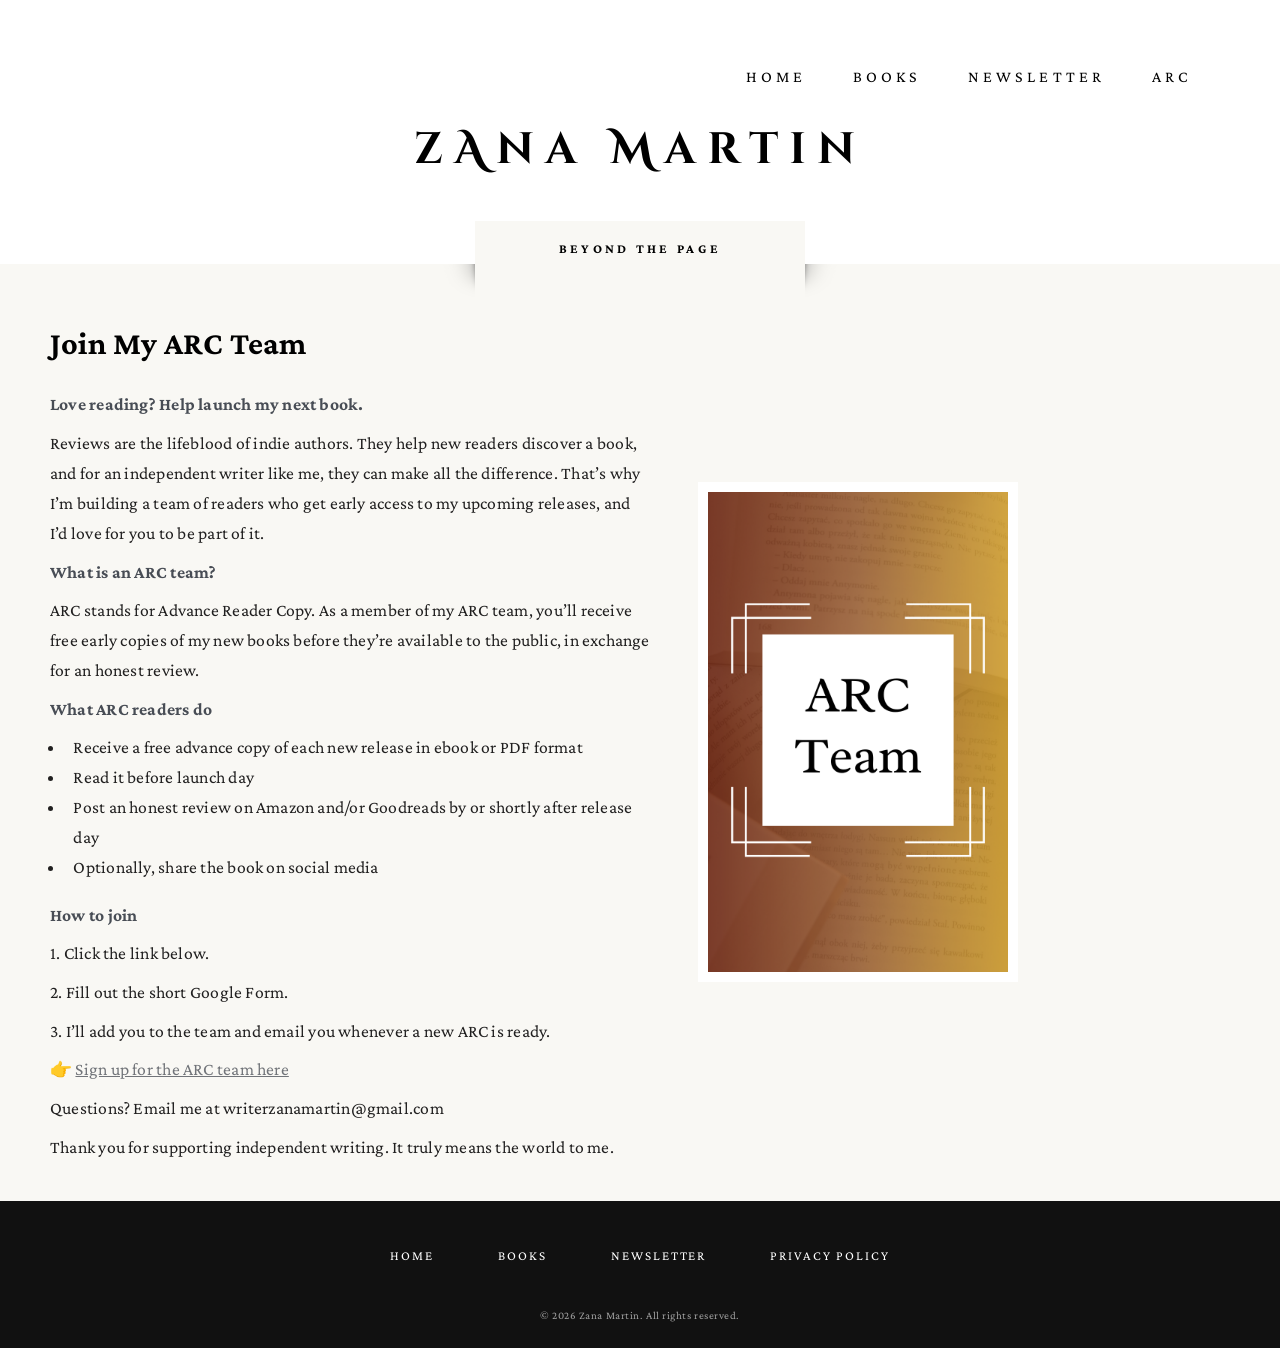
==== commit d77c59f6: "Update arc.html" ====
--- a/arc.html
+++ b/arc.html
@@ -92,7 +92,7 @@
 
 </div>
  <div class="book-image">
-           	<a href="#" class="image featured"><img src="images/arc2.png" alt="" /></a>
+           	<a href="https://docs.google.com/forms/d/e/1FAIpQLSdYOruXHdfNZhBs0Rcu9i3w_5JITP9dlh0hnvbzAg2JT9Xgmw/viewform" class="image featured"><img src="images/arc2.png" alt="" /></a>
 </div>
 </section>
 
@@ -172,4 +172,4 @@
 
 </body>
 	</body>
-</html>+</html>
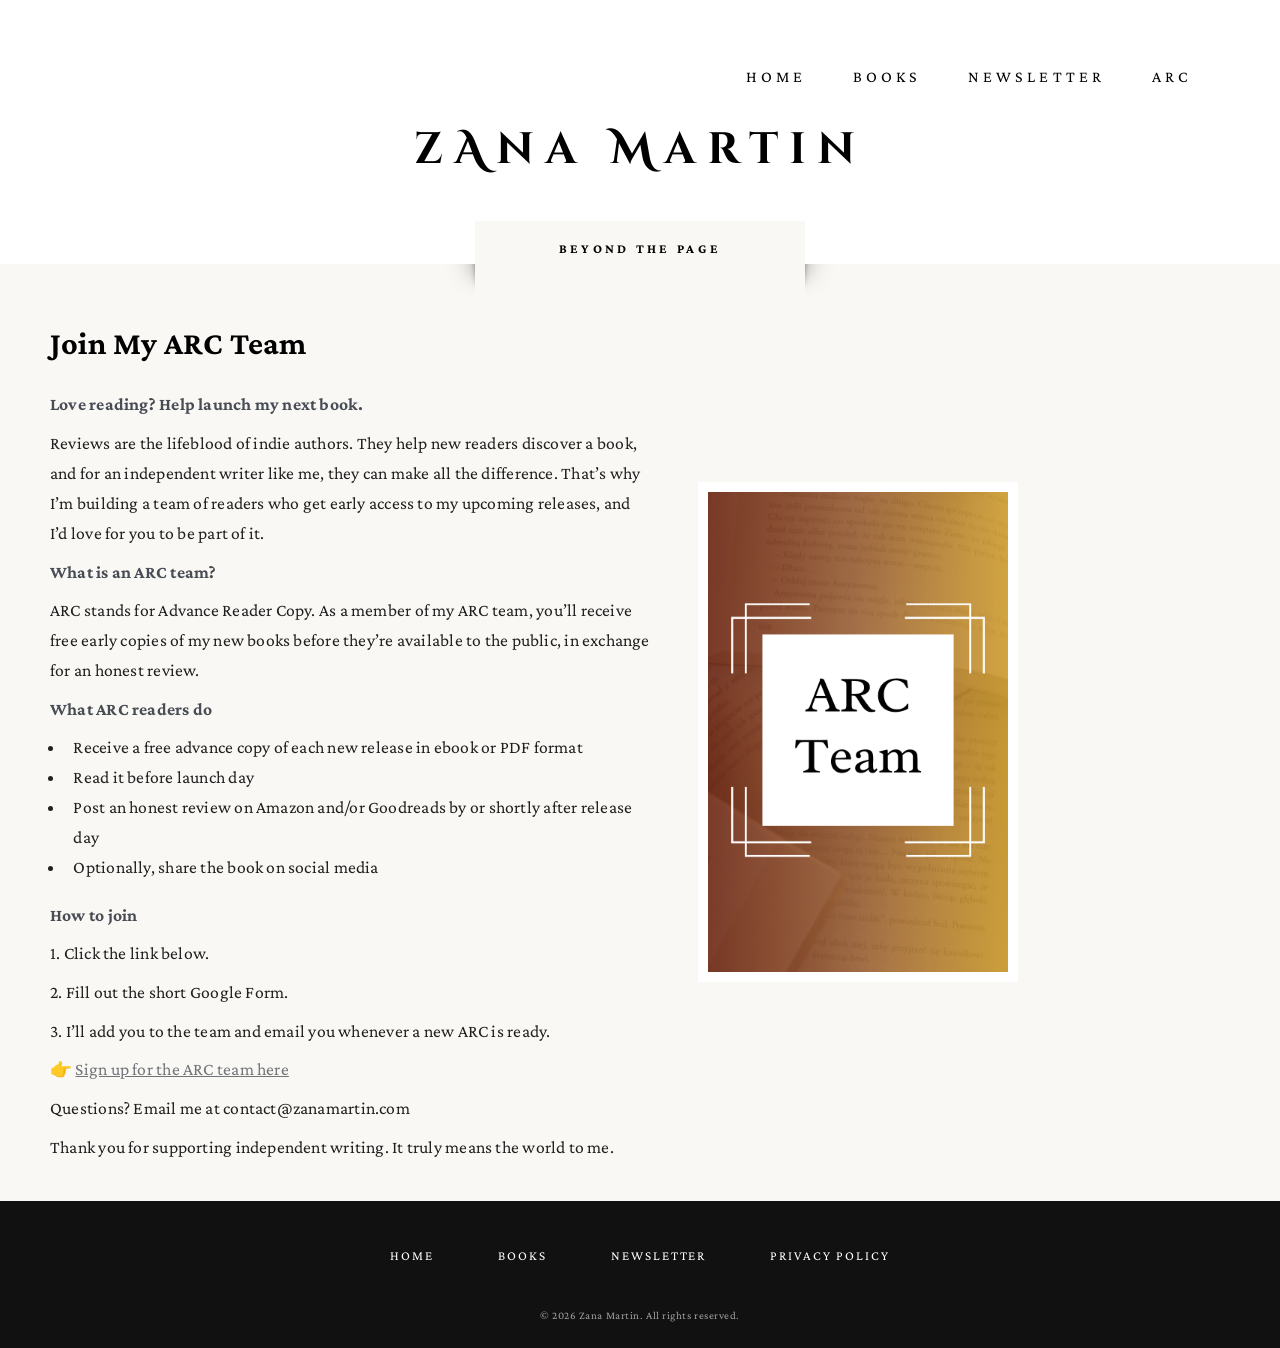
==== commit eecf9291: "Update arc.html" ====
--- a/arc.html
+++ b/arc.html
@@ -82,7 +82,7 @@
 <p>2. Fill out the short Google Form.</p>
 <p>3. I’ll add you to the team and email you whenever a new ARC is ready.</p>
 <p>👉 <a href="https://docs.google.com/forms/d/e/1FAIpQLSdYOruXHdfNZhBs0Rcu9i3w_5JITP9dlh0hnvbzAg2JT9Xgmw/viewform?usp=header">Sign up for the ARC team here</a></p>
-<p>Questions? Email me at writerzanamartin@gmail.com</p> 
+<p>Questions? Email me at contact@zanamartin.com</p> 
 <p>Thank you for supporting independent writing. It truly means the world to me.</p>     
 
 
